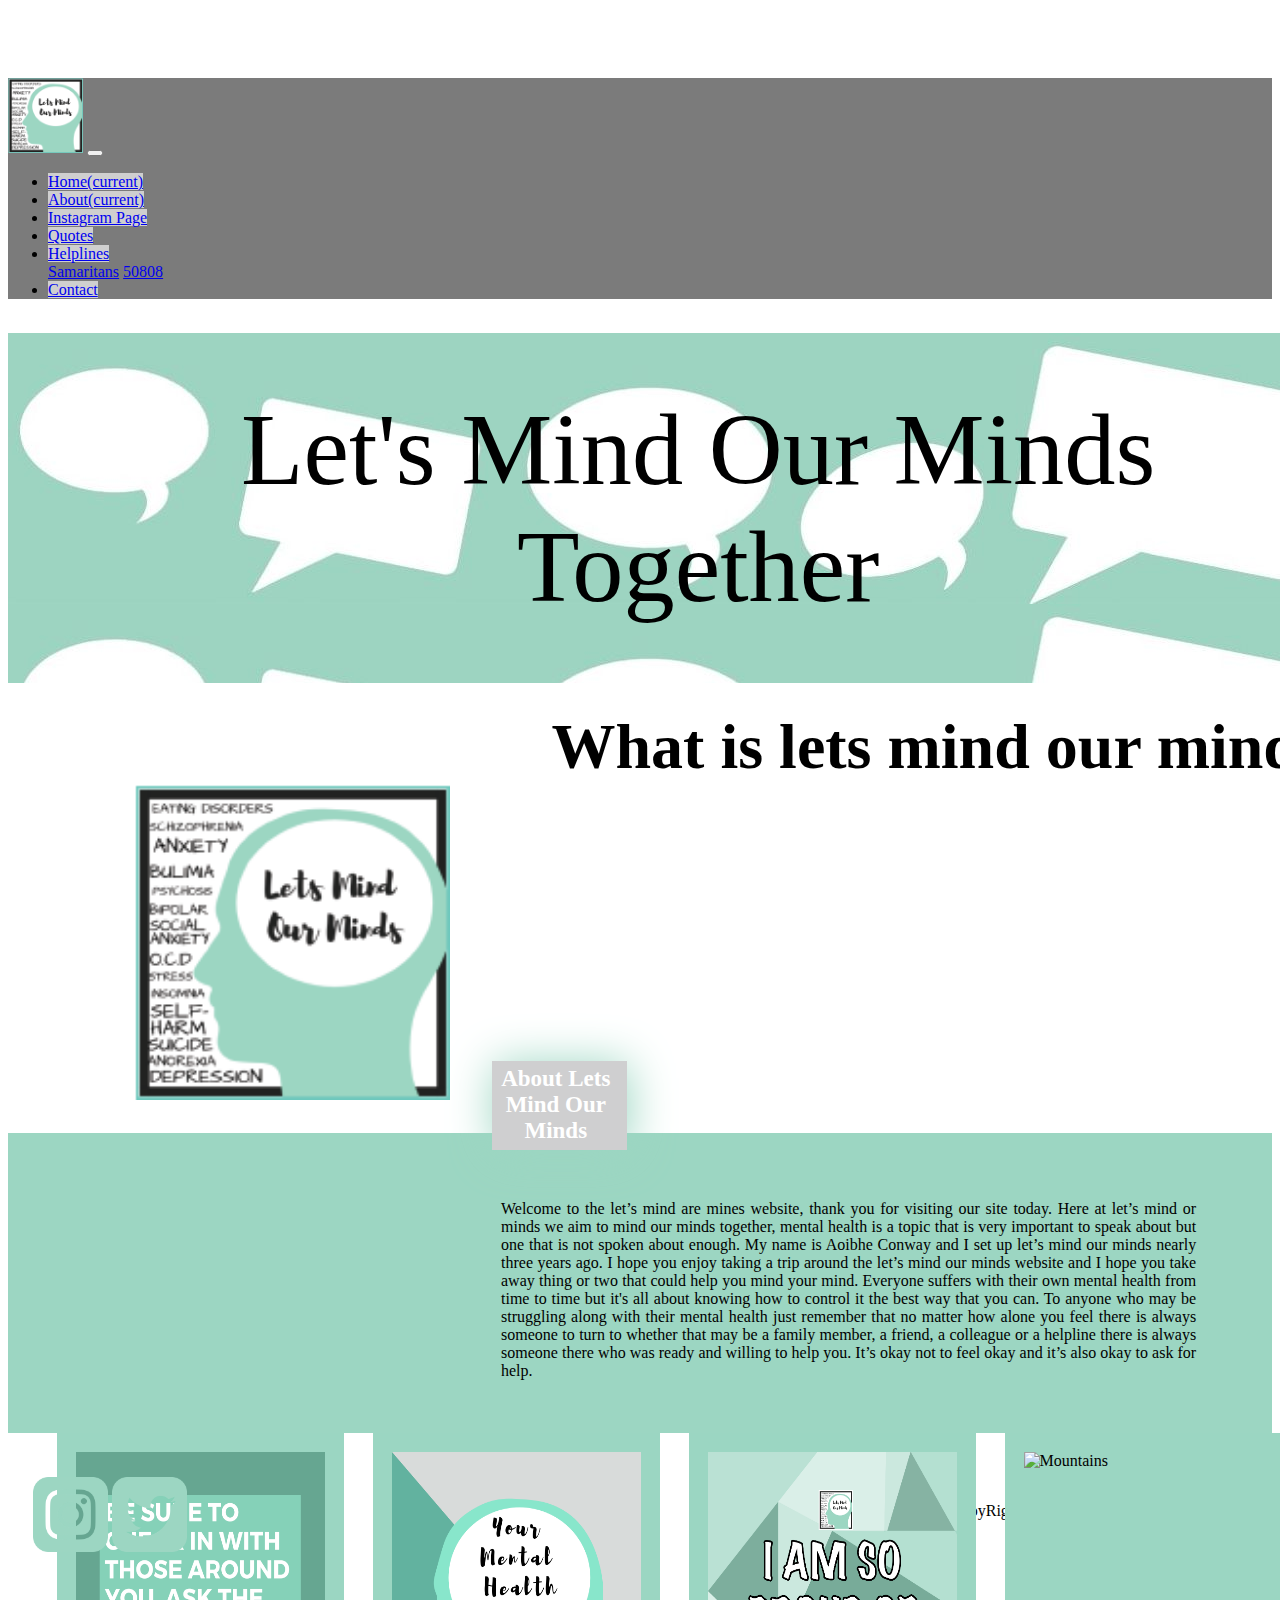
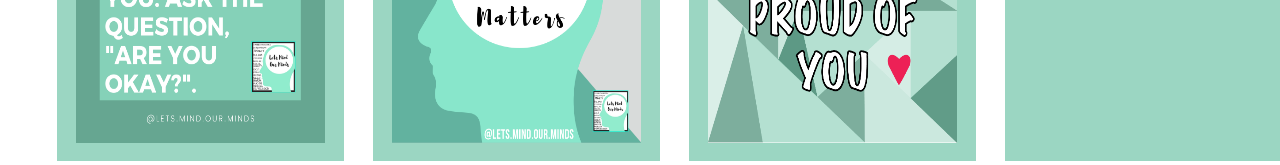
==== index.html @ a47f74b6 "Add files via upload" ====
<!doctype html>
<html>
<head>
<meta charset="UTF-8">
<meta http-equiv="X-UA-Compatible" content="IE=edge">
<meta name="viewport" content="width=device-width, initial-scale=1.0">
<title>index.html</title>
<link href="https://unpkg.com/webkul-micron@1.1.6/dist/css/micron.min.css" type="text/css" rel="stylesheet">
<script src="https://unpkg.com/webkul-micron@1.1.6/dist/script/micron.min.js" type="text/javascript"></script>
<link href="css/bootstrap-4.4.1.css" rel="stylesheet" type="text/css">
<link href="style.css" rel="stylesheet" type="text/css">
</head>

<body style="padding-top: 70px">
<nav class="navbar fixed-top navbar-expand-lg navbar-light bg-light"> <a class="navbar-brand" href="index.html"><img src="images/Untitled-1.png" alt=""></a>
<button class="navbar-toggler" type="button" data-toggle="collapse" data-target="#navbarSupportedContent1" aria-controls="navbarSupportedContent1" aria-expanded="false" aria-label="Toggle navigation"> <span class="navbar-toggler-icon"></span> </button>
  <div class="collapse navbar-collapse" id="navbarSupportedContent1">
    <ul class="navbar-nav ml-auto">
      <li class="nav-item "> <a class="nav-link active" href="index.html" current="active">Home<span class="sr-only">(current)</span></a> </li>
      <li class="nav-item "> <a class="nav-link" href="about.html">About<span class="sr-only">(current)</span></a> </li>
      <li class="nav-item"> <a class="nav-link" href="instagrampage.html">Instagram Page</a> </li>
      <li class="nav-item"> <a class="nav-link" href="quotes.html">Quotes</a> </li>
      <li class="nav-item dropdown"> <a class="nav-link dropdown-toggle" href="helplines.html" id="navbarDropdown1" role="button" data-toggle="dropdown" aria-haspopup="true" aria-expanded="false"> Helplines </a>
        <div class="dropdown-menu" aria-labelledby="navbarDropdown1"> <a class="dropdown-item" href="samaritans.html">Samaritans</a> <a class="dropdown-item" href="50808.html">50808</a>
          <div class="dropdown-divider"></div>
        </div>
      </li>
      <li class="nav-item"> <a class="nav-link" href="contact.html">Contact</a> </li>
    </ul>
  </div>
</nav>
<nav>&nbsp;</nav>
<div class="backgroundimage ">
  <div class="div1">Let's Mind Our Minds Together</div>
</div>
<div class="div2">
  <h2>What is lets mind our minds?</h2>
  <div class="divhome" > <img class="head roll-in-left" src="images/Untitled-1.png" data-micron="tada" width="200" height="200" alt="" /> <a href="about.html">
    <button onclick="about.html" class="btn btn-info">About Lets Mind Our Minds</button>
    </a>
    <p>Welcome to the let’s mind are mines website, thank you for visiting our site today. Here at let’s mind or minds we aim to mind our minds together, mental health is a topic that is very important to speak about but one that is not spoken about enough. My name is Aoibhe Conway and I set up let’s mind our minds nearly three years ago. I hope you enjoy taking a trip around the let’s mind our minds website and I hope you take away thing or two that could help you mind your mind. Everyone suffers with their own mental health from time to time but it's all about knowing how to control it the best way that you can. To anyone who may be struggling along with their mental health just remember that no matter how alone you feel there is always someone to turn to whether that may be a family member, a friend, a colleague or a helpline there is always someone there who was ready and willing to help you. It’s okay not to feel okay and it’s also okay to ask for help.
	  </p>
  </div>
</div>
<div class="div3">
  <div class="row">
    <div class="column"> <img class="image" data-micron="blink" src="images/Minding your mental health during this difficult time is just so important (1).png" alt="Snow" > </div>
    <div class="column"> <img class="image" data-micron="blink" src="images/@lets.mind.our.minds (3).png" alt=""> </div>
    <div class="column"> <img class="image" data-micron="blink" src="images/Untitled-4-02 copy.png" alt="Mountains" > </div>
    <div class="column"> <img class="image" data-micron="blink" src="images/Untitled-4-01 copy.png" alt="Mountains"> </div>
  </div>
</div>
<br>
<footer class="footer">
  <div class="image1"> <a href="https://www.instagram.com/lets.mind.our.minds/"><img class="footerimage" src="images/Instagram copy.png" width="400" height="400" alt=""/></a> <a href="https://twitter.com/mind_our_minds"><img class="footerimage" src="images/Twitter copy.png" width="1687" height="1687" alt=""/></a>
    <div class="sitemap">SiteMap CopyRight Lets Mind Our Minds 2021</div>
  </div>
</footer>
<script src="js/jquery-3.4.1.min.js"></script> 
<script src="js/popper.min.js"></script> 
<script src="js/bootstrap-4.4.1.js"></script>
</body>
</html>
---- style.css ----
@charset "UTF-8";
@import url("webfonts/SignPainter_HouseScript_Regular/stylesheet.css");
@import url("webfonts/Minion_Pro_Semibold/stylesheet.css");
@import url("webfonts/Myriad_Pro_Light_Condensed/stylesheet.css");
img {
  width: 75px;
  height: 75px;
  display: inline-block;
}

.div1 {
    height: 280%;
	width: 100%;
    font-family: "SignPainter HouseScript Regular";
    font-style: normal;
    font-weight: 400;
    text-align: center;
    font-size: 8vw;
    padding-top: 4.6%;
    padding-right: 4.6%;
    padding-bottom: 4.6%;
    padding-left: 4.6%;
    background-color: #9CD6C2; 
	background-image: url("images/Untitled design.jpg");
}
.div2 {
  height: 450px;
}
.div3 {
  height: 300px;
  background-color: #9CD6C2;
}
.div2 p {
  float: right;
  width: 55%;
  padding-top: 2%;
  padding-right: 2%;
  padding-bottom: 2%;
  padding-left: 2%;
  border-radius: 50px;
  height: 10%;
  margin-top: 2%;
  margin-right: 4%;
  margin-bottom: 2%;
  margin-left: 2%;
	text-align: justify;
}
.div2 img {
  width: 25%;
  height: 28%;
  padding-top: 3%;
  padding-right: 3%;
  padding-bottom: 3%;
  padding-left: 10%;
}
.div2about {
  float: right;
  width: 55%;
  padding-top: 2%;
  padding-right: 2%;
  padding-bottom: 2%;
  padding-left: 2%;
  background-color: #CFCFCF;
  height: 10%;
  margin-top: 2%;
  margin-right: 4%;
  margin-bottom: 2%;
  margin-left: 2%;
	text-align: justify;
}
thesamritans {
  width: 25%;
  height: 50%;
}
.grid {
  width: 90%;
  height: 600px;
 display: grid;
  grid-gap: 40px;
  grid-template-columns: repeat(3, 1fr);
  padding: 5%;
  margin: auto;
}

.box {
  padding: 5px;
  background-color: #9BD6C2;
	font-family: "Myriad Pro Light Condensed";
	font-size: 35px;
	text-align: center;
	display: block;
 padding-top: 3%;
	
}
.divhome {
  background-color: white;
}
.row {
  display: flex;
  margin: auto;
  width: 100%;
}
.column {
  flex: 7.33%;
  padding: 2px;
  padding-left: 2px;
  width: 100%;
}
.image {
  width:80%;
  height: 100%;
  display: inline-block;
  background-color: #9BD6C2;
  padding: 6%;
	margin-left: 15%;
}
.footer {
  height: 2px;
  width: 100%;
  bottom: 0px;
}
.navbar-nav.ml-auto .nav-item .nav-link {
  background-color: #CFCFCF;
}
.navbar.fixed-top.navbar-expand-lg.navbar-light.bg-light {
  background-color: #7B7B7B;
}
.nav-link:hover {
  color: hotpink;
}
.image1 {
  flex: 7.33%;
  padding: 2%;
  width: 100%;
}
.sitemap {
  float: right;
  width: 30%;
  padding: 2%;
}
instagamimage {
  width: 553px;
  height: 83px;
}
body div {}
.instgrampage {
  width: 285px;
  height: 550%;
}

.div4{
  width: 95%;
  padding-top: 4%;
  padding-right: 4%;
  padding-left: 4%;
  height: 10%;
  margin-top: 2%;
  margin-right: 4%;
  margin-bottom: 2%;
  margin-left: 2%;
	text-align: justify;
}
.talktous {
    width: 70%;
    height: 50%;
	margin-left: 19%;
	display: inline-block;
	padding: 2%;
}

h2 {
    color: #000000;
    font-family: "SignPainter HouseScript Regular";
    font-size: 5vw;
    width: 100%;
    padding-left: 43%;
    padding-top: 5%;
    margin: 0px;
    height: 0%;
    float: none;
    line-height: 1px;
    text-align: left;
}
.carousel-inner .carousel-item.active .d-block.mx-auto {
    width: 400px;
    height: 600px;
}

.btn.btn-info {
    background-color: #CFCFD0;
    float: none;
    padding-right: 14px;
    height: 89px;
    width: 135px;
    color: #FFFFFF;
    font-family: "Myriad Pro Light Condensed";
    font-weight: bold;
    font-size: 23px;
    text-decoration: none;
    -webkit-box-shadow: 3px 3px 30px #9CD6C2;
    box-shadow: 2px 2px 45px #9CD6C2;
	border: none;
}
.button {
    width: 18%;
    background-color: #CFCFCF;
    color: #FFFFFF;
    font-family: "Myriad Pro Light Condensed";
    font-weight: bold;
    font-size: 23px;
    margin: 3%;
    margin-left: 3.4%;
    padding: 1%;
    border: none;
    height: 60%;
    display: inline-block;
}
.button1{
  width: 18%;
    background-color: #FFFFFF;
border-radius: 20px;
    color: #9CD6C2;
    font-family: "Myriad Pro Light Condensed";
    font-weight: bold;
    font-size: 23px;
    margin: 3%;
    margin-left: 3.4%;
    padding: 1%;
    border: none;
    height: 80%;
    display: inline-block;
}
.div5{
	padding-top: 1%;
	padding-bottom: 1%;
	 height: 200%;
	width: 100%;
  background-color: #9CD6C2;
	
}

.instagramhandle {
    background-color: #9DD4C1;
    height: 25%;
    width: 35%;
    margin-top: 4%;
    margin-right: 2%;
    margin-bottom: 2%;
    margin-left: 10%;
    float: left;
	border-radius: 25px;
	text-align: center;
	padding: 4%;
}

.email{
	 background-color: #9DD4C1;
    height: 25%;
    width: 35%;
    margin-top: 17%;
    margin-right: 2%;
    margin-bottom: 2%;
    margin-left: 10%;
	float: none;
	border-radius: 25px;
	text-align: center;
	padding: 4%;
}

.form {
    background-color: #9DD5C1;
    width: 20%;
    height: 341px;
    margin-left: 700px;
    margin-right: 205px;
	text-align: center;
}
.contact {
    background-image: -webkit-linear-gradient(270deg,rgba(196,255,234,1.00) 27.93%,rgba(255,255,255,1.00) 100%);
    background-image: -moz-linear-gradient(270deg,rgba(196,255,234,1.00) 27.93%,rgba(255,255,255,1.00) 100%);
    background-image: -o-linear-gradient(270deg,rgba(196,255,234,1.00) 27.93%,rgba(255,255,255,1.00) 100%);
    background-image: linear-gradient(180deg,rgba(196,255,234,1.00) 27.93%,rgba(255,255,255,1.00) 100%);
}

fieldset {
  border: 4px solid white;
 padding: 1%;
margin-bottom: 2%;
	margin-top: 2%;
	margin-left: 2%;
	margin-right: 2%;
}
textarea {
    border: thin solid hsla(0, 0%, 0%, 1.00);
    width: 98%;
    height: 10rem;
    padding-top: 0.4rem;
    padding-right: 0.4rem;
    padding-bottom: 0.4rem;
    padding-left: 0.4rem;
    font-style: normal;
    font-size: 0.8rem;
    font-family: coda-caption;
    margin-top: 0.5rem;
    margin-bottom: 0.5rem;
}
label {
    margin-left: 0.5rem;
    margin-right: 0.5rem;
}
legend {
  color: hsla(0, 0%, 100%, 1.00);
  font-family:  "Myriad Pro Light Condensed";
  font-size: 30px;
  font-weight: 800;
  text-shadow: 0px 0px;
  background-color: #9CD6C2;
  padding-top: 0.3rem;
  padding-right: 0.3rem;
  padding-bottom: 0.3rem;
  padding-left: 0.8rem;
  margin-top: 0.5rem;
  margin-right: 0.5rem;
  margin-bottom: 0.5rem;
  margin-left: 0.5rem;
}
select {
	border: thin solid hsla(0, 0%, 0%, 1.00);
  padding-top: 0.4rem;
  padding-right: 0.4rem;
  padding-bottom: 0.4rem;
  padding-left: 0.4rem;
  font-style: normal;
  font-size: 0.8rem;
  height: 2.5rem;
	line-height: 1.2rem;
}
#submit input {
    font-style: normal;
    font-size: 30px;
    color: white;
    font-family:"Myriad Pro Light Condensed";
    font-weight: 800;
    background-color: #9CD6C2;
    border-radius: 0;
    border-style: none;
    width: 12rem;
    height: 2.4rem;
}

#submit{
	text-align: center;
	margin-bottom: 3rem;
}
.button {
    display: inline-block;
}

.scale-in-center {
	-webkit-animation: scale-in-center 0.5s cubic-bezier(0.250, 0.460, 0.450, 0.940) both;
	        animation: scale-in-center 0.5s cubic-bezier(0.250, 0.460, 0.450, 0.940) both;
}
.roll-in-left {
	-webkit-animation: roll-in-left 0.6s ease-out both;
	        animation: roll-in-left 0.6s ease-out both;
}
.scale-in-hor-center {
	-webkit-animation: scale-in-hor-center 0.5s cubic-bezier(0.250, 0.460, 0.450, 0.940) both;
	        animation: scale-in-hor-center 0.5s cubic-bezier(0.250, 0.460, 0.450, 0.940) both;
}
/* ----------------------------------------------
 * Generated by Animista on 2021-4-28 19:19:32
 * Licensed under FreeBSD License.
 * See http://animista.net/license for more info. 
 * w: http://animista.net, t: @cssanimista
 * ---------------------------------------------- */

/**
 * ----------------------------------------
 * animation scale-in-center
 * ----------------------------------------
 */
@-webkit-keyframes scale-in-center {
  0% {
    -webkit-transform: scale(0);
            transform: scale(0);
    opacity: 1;
  }
  100% {
    -webkit-transform: scale(1);
            transform: scale(1);
    opacity: 1;
  }
}
@keyframes scale-in-center {
  0% {
    -webkit-transform: scale(0);
            transform: scale(0);
    opacity: 1;
  }
  100% {
    -webkit-transform: scale(1);
            transform: scale(1);
    opacity: 1;
  }
}

/**
 * ----------------------------------------
 * animation roll-in-left
 * ----------------------------------------
 */
@-webkit-keyframes roll-in-left {
  0% {
    -webkit-transform: translateX(-800px) rotate(-540deg);
            transform: translateX(-800px) rotate(-540deg);
    opacity: 0;
  }
  100% {
    -webkit-transform: translateX(0) rotate(0deg);
            transform: translateX(0) rotate(0deg);
    opacity: 1;
  }
}
@keyframes roll-in-left {
  0% {
    -webkit-transform: translateX(-800px) rotate(-540deg);
            transform: translateX(-800px) rotate(-540deg);
    opacity: 0;
  }
  100% {
    -webkit-transform: translateX(0) rotate(0deg);
            transform: translateX(0) rotate(0deg);
    opacity: 1;
  }
}

/**
 * ----------------------------------------
 * animation scale-in-hor-center
 * ----------------------------------------
 */
@-webkit-keyframes scale-in-hor-center {
  0% {
    -webkit-transform: scaleX(0);
            transform: scaleX(0);
    opacity: 1;
  }
  100% {
    -webkit-transform: scaleX(1);
            transform: scaleX(1);
    opacity: 1;
  }
}
@keyframes scale-in-hor-center {
  0% {
    -webkit-transform: scaleX(0);
            transform: scaleX(0);
    opacity: 1;
  }
  100% {
    -webkit-transform: scaleX(1);
            transform: scaleX(1);
    opacity: 1;
  }
}



@media (max-width:600px){
.div1 {
    height: 280%;
    font-family: "SignPainter HouseScript Regular";
    font-style: normal;
    font-weight: 400;
    text-align: center;
    font-size: 69px;
    padding-top: 4.6%;
    padding-right: 4.6%;
    padding-bottom: 4.6%;
    padding-left: 4.6%;
    background-color: #9CD6C2;
    background-image: url("images/Untitled design.jpg");
}

.div2 {
    height: 1100px;
}
h2 {
    color: #000000;
    font-family: "SignPainter HouseScript Regular";
   padding-left: 15%;
	margin-right: 5%;
	padding-top: 10%;
	padding-bottom: 10%;
	font-size: 40px;
}
.btn.btn-info {
    background-color: #CFCFD0;
  margin-left: 39%;
	padding: 1%;
    height: 89px;
    width: 135px;
    color: #FFFFFF;
    font-family: "Myriad Pro Light Condensed";
    font-weight: bold;
    font-size: 23px;
    text-decoration: none;
    -webkit-box-shadow: 3px 3px 30px #9CD6C2;
    box-shadow: 2px 2px 45px #9CD6C2;
    border: none;
}
.img{
	margin: auto;
	width: 300px;
	height: 300px;
	}
	
.div2 p {
    width: 100%;
   padding: 5%;
    border-radius: 50px;
    height: 10%;
   margin: auto;
    text-align: justify;
}
.div3 {
    height: 1400px;
    background-color: #9CD6C2;
}
.footer {
    height: 5px;
    width: 100%;
    bottom: 0px;
}
.sitemap {
    float: right;
    width: 60%;
	font-size: 12px;
}


.column {
    padding: 2px;
    padding-left: 2px;
    width: 20%;
}
.image {
    width: 300%;
    height: 300%;
    display: block;
    background-color: #9BD6C2;
    padding: 6%;
	margin-left: 100%;
	margin-top: 10%;
}
.row {
    display: block;
    width: 100%;
}

	.text-justify{
	width: 100%;
   padding: 5%;
    border-radius: 50px;
    height: 10%;
   margin: auto;
    text-align: justify;
	}

	.div5{
		height: 350px;
	}
.button1 {
    width: 40%;
    background-color: #FFFFFF;
    border-radius: 20px;
    color: #9CD6C2;
    font-family: "Myriad Pro Light Condensed";
    font-weight: bold;
    font-size: 23px;
    margin-left: 5%;
	margin-top: 6%;
    padding: 1%;
    border: none;
    height: 30%;
    display: inline-block;
}
	.backgroundimage{
		width: 100%;
	}
.grid {
    width: 90%;
    height: 200px;
    display: grid;
    grid-gap: 40px;
    grid-template-columns: repeat(3, 1fr);
    padding: 5%;
	padding-bottom: 90%;
    margin: auto;
}
.box {
    padding: 5px;
    background-color: #9BD6C2;
    font-family: "Myriad Pro Light Condensed";
    font-size: 22px;
    text-align: center;
    display: block;
    padding-top: 3%;	
}
	
	.helpline{
		width: 100%;
		height: 20%;
	}
.talktous {
    width: 90%;
    height: 50%;
   margin: auto;
    padding: 2%;
	margin-left: 5%;
}
	
	.header2{
		width: 100%;
		margin-left: 0px;
		font-size: 25px;
		
	}
	.div2 img{
		width: 75%;
		height: 25%;
		margin-left: 9%;
	}
	.head{
		width: 25%;
		
	}
}
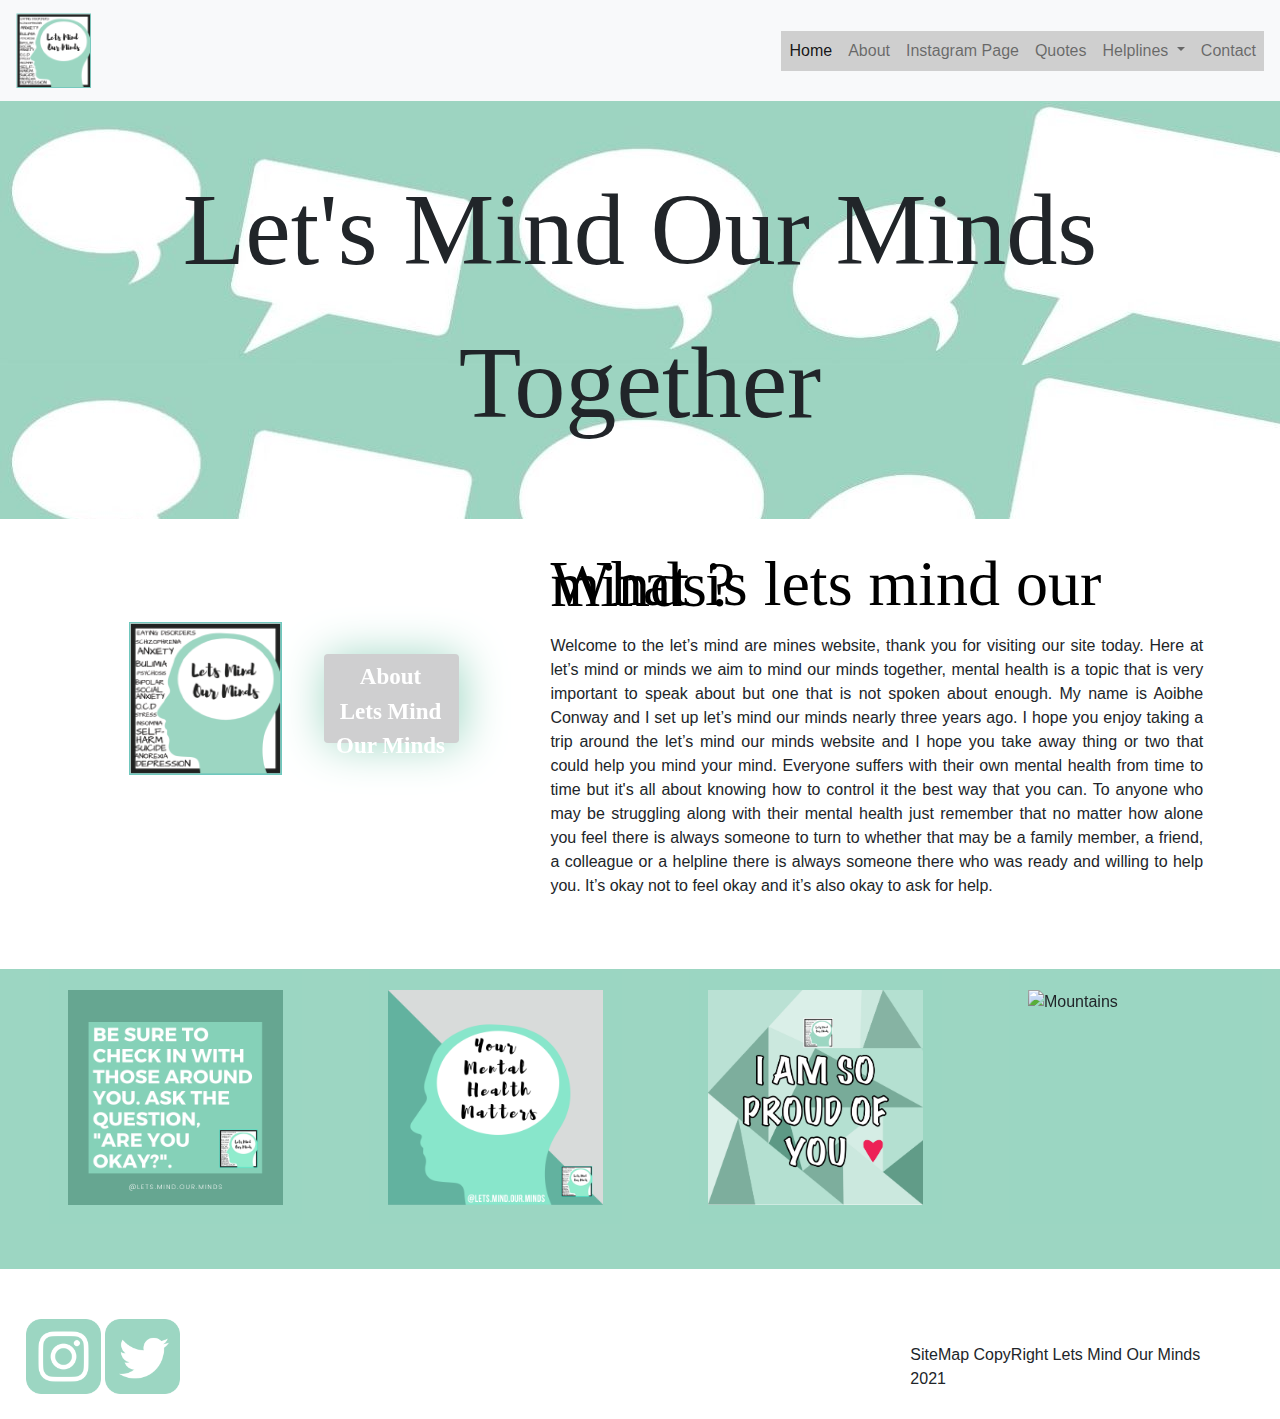
==== commit 652b6cf8: "Add files via upload" ====
--- a/index.html
+++ b/index.html
@@ -36,7 +36,7 @@
 <div class="div2">
   <h2>What is lets mind our minds?</h2>
   <div class="divhome" > <img class="head roll-in-left" src="images/Untitled-1.png" data-micron="tada" width="200" height="200" alt="" /> <a href="about.html">
-    <button onclick="about.html" class="btn btn-info">About Lets Mind Our Minds</button>
+    <button onclick="about.html" class="btn btn-info hvr-wobble-horizontal">About Lets Mind Our Minds</button>
     </a>
     <p>Welcome to the let’s mind are mines website, thank you for visiting our site today. Here at let’s mind or minds we aim to mind our minds together, mental health is a topic that is very important to speak about but one that is not spoken about enough. My name is Aoibhe Conway and I set up let’s mind our minds nearly three years ago. I hope you enjoy taking a trip around the let’s mind our minds website and I hope you take away thing or two that could help you mind your mind. Everyone suffers with their own mental health from time to time but it's all about knowing how to control it the best way that you can. To anyone who may be struggling along with their mental health just remember that no matter how alone you feel there is always someone to turn to whether that may be a family member, a friend, a colleague or a helpline there is always someone there who was ready and willing to help you. It’s okay not to feel okay and it’s also okay to ask for help.
 	  </p>
@@ -44,15 +44,16 @@
 </div>
 <div class="div3">
   <div class="row">
-    <div class="column"> <img class="image" data-micron="blink" src="images/Minding your mental health during this difficult time is just so important (1).png" alt="Snow" > </div>
-    <div class="column"> <img class="image" data-micron="blink" src="images/@lets.mind.our.minds (3).png" alt=""> </div>
-    <div class="column"> <img class="image" data-micron="blink" src="images/Untitled-4-02 copy.png" alt="Mountains" > </div>
-    <div class="column"> <img class="image" data-micron="blink" src="images/Untitled-4-01 copy.png" alt="Mountains"> </div>
+    <div class="column"> <img class="image hvr-pop" src="images/Minding your mental health during this difficult time is just so important (1).png" alt="Snow" > </div>
+    <div class="column"> <img class="image hvr-pop" src="images/@lets.mind.our.minds (3).png" alt=""> </div>
+    <div class="column"> <img class="image hvr-pop" src="images/Untitled-4-02 copy.png" alt="Mountains" > </div>
+    <div class="column"> <img class="image hvr-pop" src="images/Untitled-4-01 copy.png" alt="Mountains"> </div>
   </div>
 </div>
 <br>
 <footer class="footer">
-  <div class="image1"> <a href="https://www.instagram.com/lets.mind.our.minds/"><img class="footerimage" src="images/Instagram copy.png" width="400" height="400" alt=""/></a> <a href="https://twitter.com/mind_our_minds"><img class="footerimage" src="images/Twitter copy.png" width="1687" height="1687" alt=""/></a>
+  <div class="image1 "> <a href="https://www.instagram.com/lets.mind.our.minds/"><img class="footerimage hvr-buzz" src="images/Instagram copy.png" width="400" height="400" alt=""/></a> <a href="https://twitter.com/mind_our_minds"><img class="footerimage hvr-buzz" src="images/Twitter copy.png" width="1687" height="1687" alt=""/></a>
+ 
     <div class="sitemap">SiteMap CopyRight Lets Mind Our Minds 2021</div>
   </div>
 </footer>
--- a/style.css
+++ b/style.css
@@ -2,6 +2,7 @@
 @import url("webfonts/SignPainter_HouseScript_Regular/stylesheet.css");
 @import url("webfonts/Minion_Pro_Semibold/stylesheet.css");
 @import url("webfonts/Myriad_Pro_Light_Condensed/stylesheet.css");
+
 img {
   width: 75px;
   height: 75px;
@@ -11,7 +12,7 @@
 .div1 {
     height: 280%;
 	width: 100%;
-    font-family: "SignPainter HouseScript Regular";
+    font-family: 'SignPainter HouseScript Regular';
     font-style: normal;
     font-weight: 400;
     text-align: center;
@@ -465,7 +466,166 @@
   }
 }
 
-
+/* Pop */
+@-webkit-keyframes hvr-pop {
+  50% {
+    -webkit-transform: scale(1.2);
+    transform: scale(1.2);
+  }
+}
+@keyframes hvr-pop {
+  50% {
+    -webkit-transform: scale(1.2);
+    transform: scale(1.2);
+  }
+}
+.hvr-pop {
+  display: inline-block;
+  vertical-align: middle;
+  -webkit-transform: perspective(1px) translateZ(0);
+  transform: perspective(1px) translateZ(0);
+  box-shadow: 0 0 1px rgba(0, 0, 0, 0);
+}
+.hvr-pop:hover, .hvr-pop:focus, .hvr-pop:active {
+  -webkit-animation-name: hvr-pop;
+  animation-name: hvr-pop;
+  -webkit-animation-duration: 0.3s;
+  animation-duration: 0.3s;
+  -webkit-animation-timing-function: linear;
+  animation-timing-function: linear;
+  -webkit-animation-iteration-count: 1;
+  animation-iteration-count: 1;
+}
+
+
+/* Float */
+.hvr-float {
+  display: inline-block;
+  vertical-align: middle;
+  -webkit-transform: perspective(1px) translateZ(0);
+  transform: perspective(1px) translateZ(0);
+  box-shadow: 0 0 1px rgba(0, 0, 0, 0);
+  -webkit-transition-duration: 0.3s;
+  transition-duration: 0.3s;
+  -webkit-transition-property: transform;
+  transition-property: transform;
+  -webkit-transition-timing-function: ease-out;
+  transition-timing-function: ease-out;
+}
+.hvr-float:hover, .hvr-float:focus, .hvr-float:active {
+  -webkit-transform: translateY(-8px);
+  transform: translateY(-8px);
+}
+
+ /* Buzz */
+@-webkit-keyframes hvr-buzz {
+  50% {
+    -webkit-transform: translateX(3px) rotate(2deg);
+    transform: translateX(3px) rotate(2deg);
+  }
+  100% {
+    -webkit-transform: translateX(-3px) rotate(-2deg);
+    transform: translateX(-3px) rotate(-2deg);
+  }
+}
+@keyframes hvr-buzz {
+  50% {
+    -webkit-transform: translateX(3px) rotate(2deg);
+    transform: translateX(3px) rotate(2deg);
+  }
+  100% {
+    -webkit-transform: translateX(-3px) rotate(-2deg);
+    transform: translateX(-3px) rotate(-2deg);
+  }
+}
+.hvr-buzz {
+  display: inline-block;
+  vertical-align: middle;
+  -webkit-transform: perspective(1px) translateZ(0);
+  transform: perspective(1px) translateZ(0);
+  box-shadow: 0 0 1px rgba(0, 0, 0, 0);
+}
+.hvr-buzz:hover, .hvr-buzz:focus, .hvr-buzz:active {
+  -webkit-animation-name: hvr-buzz;
+  animation-name: hvr-buzz;
+  -webkit-animation-duration: 0.15s;
+  animation-duration: 0.15s;
+  -webkit-animation-timing-function: linear;
+  animation-timing-function: linear;
+  -webkit-animation-iteration-count: infinite;
+  animation-iteration-count: infinite;
+}
+
+/* Wobble Horizontal */
+@-webkit-keyframes hvr-wobble-horizontal {
+  16.65% {
+    -webkit-transform: translateX(8px);
+    transform: translateX(8px);
+  }
+  33.3% {
+    -webkit-transform: translateX(-6px);
+    transform: translateX(-6px);
+  }
+  49.95% {
+    -webkit-transform: translateX(4px);
+    transform: translateX(4px);
+  }
+  66.6% {
+    -webkit-transform: translateX(-2px);
+    transform: translateX(-2px);
+  }
+  83.25% {
+    -webkit-transform: translateX(1px);
+    transform: translateX(1px);
+  }
+  100% {
+    -webkit-transform: translateX(0);
+    transform: translateX(0);
+  }
+}
+@keyframes hvr-wobble-horizontal {
+  16.65% {
+    -webkit-transform: translateX(8px);
+    transform: translateX(8px);
+  }
+  33.3% {
+    -webkit-transform: translateX(-6px);
+    transform: translateX(-6px);
+  }
+  49.95% {
+    -webkit-transform: translateX(4px);
+    transform: translateX(4px);
+  }
+  66.6% {
+    -webkit-transform: translateX(-2px);
+    transform: translateX(-2px);
+  }
+  83.25% {
+    -webkit-transform: translateX(1px);
+    transform: translateX(1px);
+  }
+  100% {
+    -webkit-transform: translateX(0);
+    transform: translateX(0);
+  }
+}
+.hvr-wobble-horizontal {
+  display: inline-block;
+  vertical-align: middle;
+  -webkit-transform: perspective(1px) translateZ(0);
+  transform: perspective(1px) translateZ(0);
+  box-shadow: 0 0 1px rgba(0, 0, 0, 0);
+}
+.hvr-wobble-horizontal:hover, .hvr-wobble-horizontal:focus, .hvr-wobble-horizontal:active {
+  -webkit-animation-name: hvr-wobble-horizontal;
+  animation-name: hvr-wobble-horizontal;
+  -webkit-animation-duration: 1s;
+  animation-duration: 1s;
+  -webkit-animation-timing-function: ease-in-out;
+  animation-timing-function: ease-in-out;
+  -webkit-animation-iteration-count: 1;
+  animation-iteration-count: 1;
+}
 
 @media (max-width:600px){
 .div1 {
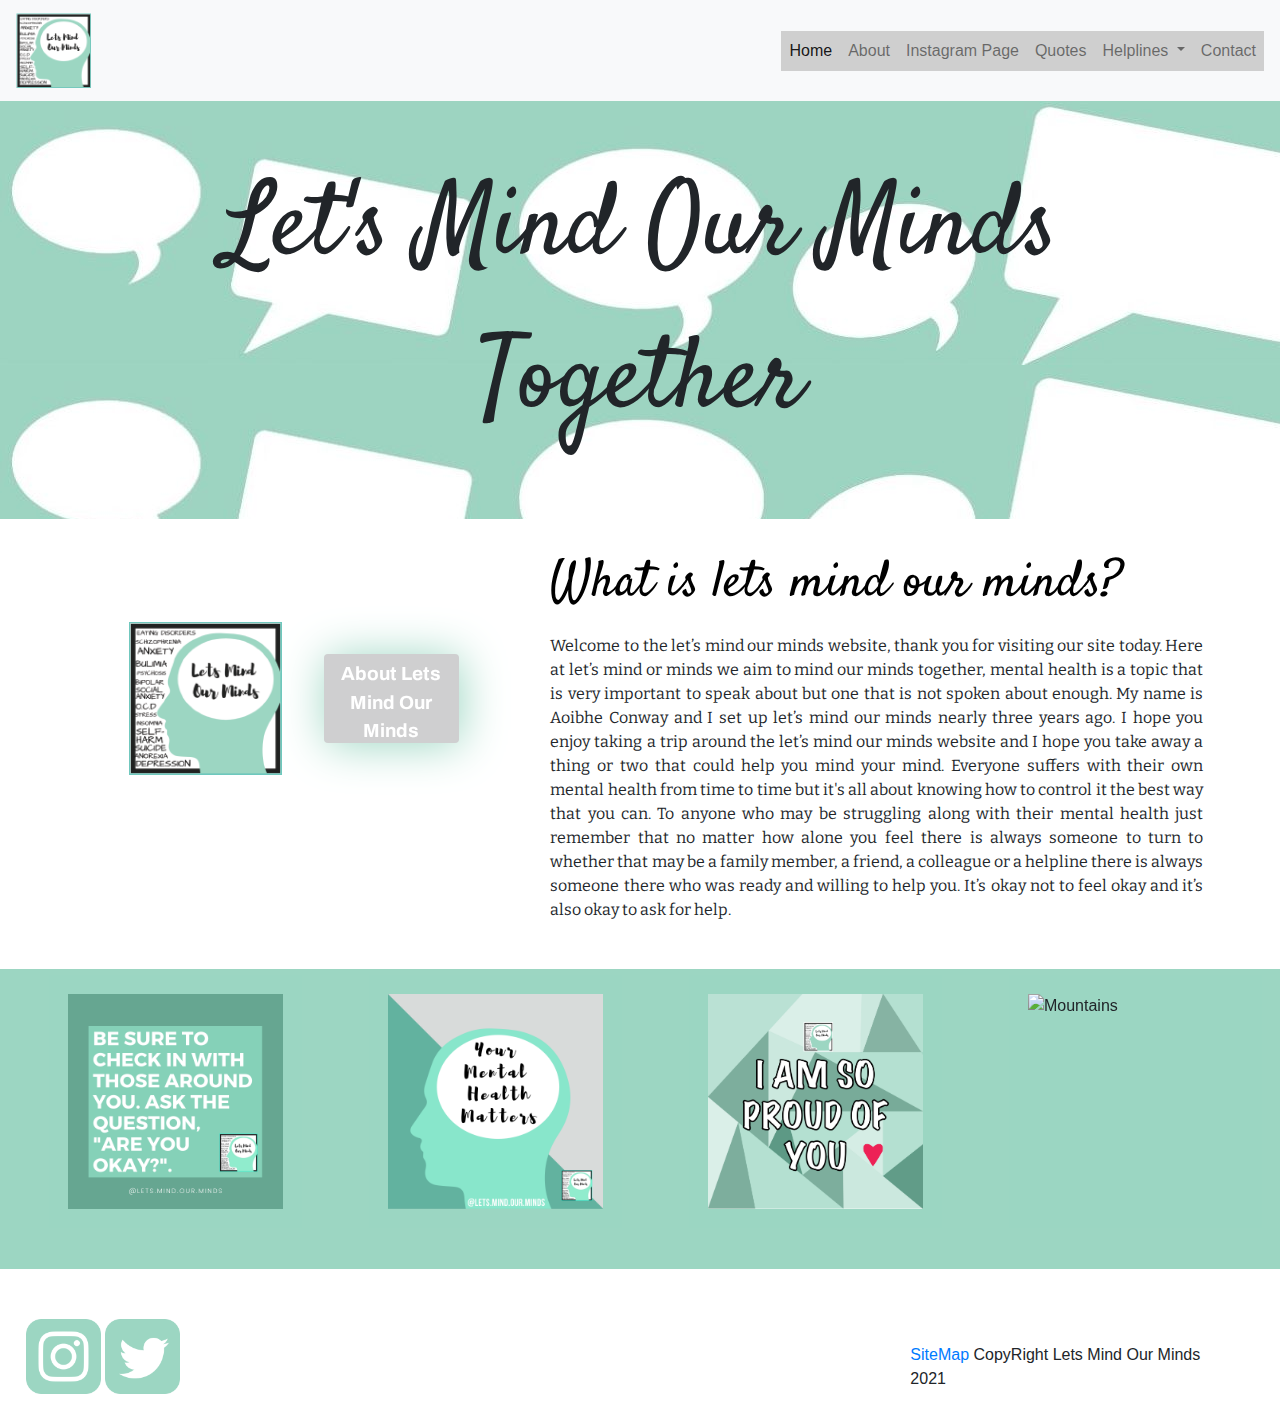
==== commit e79f7c90: "Add files via upload" ====
--- a/index.html
+++ b/index.html
@@ -9,6 +9,16 @@
 <script src="https://unpkg.com/webkul-micron@1.1.6/dist/script/micron.min.js" type="text/javascript"></script>
 <link href="css/bootstrap-4.4.1.css" rel="stylesheet" type="text/css">
 <link href="style.css" rel="stylesheet" type="text/css">
+<link rel="preconnect" href="https://fonts.gstatic.com">
+<link href="https://fonts.googleapis.com/css2?family=Dancing+Script:wght@600&display=swap" rel="stylesheet">
+	<link rel="preconnect" href="https://fonts.gstatic.com">
+<link href="https://fonts.googleapis.com/css2?family=Satisfy&display=swap" rel="stylesheet">
+	<link rel="preconnect" href="https://fonts.gstatic.com">
+<link href="https://fonts.googleapis.com/css2?family=Tajawal:wght@300&display=swap" rel="stylesheet">
+	<link rel="preconnect" href="https://fonts.gstatic.com">
+<link href="https://fonts.googleapis.com/css2?family=Bitter:wght@300&display=swap" rel="stylesheet">
+	<link rel="preconnect" href="https://fonts.gstatic.com">
+<link href="https://fonts.googleapis.com/css2?family=Archivo:wght@700&display=swap" rel="stylesheet">
 </head>
 
 <body style="padding-top: 70px">
@@ -38,7 +48,7 @@
   <div class="divhome" > <img class="head roll-in-left" src="images/Untitled-1.png" data-micron="tada" width="200" height="200" alt="" /> <a href="about.html">
     <button onclick="about.html" class="btn btn-info hvr-wobble-horizontal">About Lets Mind Our Minds</button>
     </a>
-    <p>Welcome to the let’s mind are mines website, thank you for visiting our site today. Here at let’s mind or minds we aim to mind our minds together, mental health is a topic that is very important to speak about but one that is not spoken about enough. My name is Aoibhe Conway and I set up let’s mind our minds nearly three years ago. I hope you enjoy taking a trip around the let’s mind our minds website and I hope you take away thing or two that could help you mind your mind. Everyone suffers with their own mental health from time to time but it's all about knowing how to control it the best way that you can. To anyone who may be struggling along with their mental health just remember that no matter how alone you feel there is always someone to turn to whether that may be a family member, a friend, a colleague or a helpline there is always someone there who was ready and willing to help you. It’s okay not to feel okay and it’s also okay to ask for help.
+    <p>Welcome to the let’s mind our minds website, thank you for visiting our site today. Here at let’s mind or minds we aim to mind our minds together, mental health is a topic that is very important to speak about but one that is not spoken about enough. My name is Aoibhe Conway and I set up let’s mind our minds nearly three years ago. I hope you enjoy taking a trip around the let’s mind our minds website and I hope you take away a thing or two that could help you mind your mind. Everyone suffers with their own mental health from time to time but it's all about knowing how to control it the best way that you can. To anyone who may be struggling along with their mental health just remember that no matter how alone you feel there is always someone to turn to whether that may be a family member, a friend, a colleague or a helpline there is always someone there who was ready and willing to help you. It’s okay not to feel okay and it’s also okay to ask for help.
 	  </p>
   </div>
 </div>
@@ -54,7 +64,7 @@
 <footer class="footer">
   <div class="image1 "> <a href="https://www.instagram.com/lets.mind.our.minds/"><img class="footerimage hvr-buzz" src="images/Instagram copy.png" width="400" height="400" alt=""/></a> <a href="https://twitter.com/mind_our_minds"><img class="footerimage hvr-buzz" src="images/Twitter copy.png" width="1687" height="1687" alt=""/></a>
  
-    <div class="sitemap">SiteMap CopyRight Lets Mind Our Minds 2021</div>
+    <div class="sitemap"><a href="sitemap.html">SiteMap</a> CopyRight Lets Mind Our Minds 2021</div>
   </div>
 </footer>
 <script src="js/jquery-3.4.1.min.js"></script> 
--- a/style.css
+++ b/style.css
@@ -1,28 +1,22 @@
-@charset "UTF-8";
-@import url("webfonts/SignPainter_HouseScript_Regular/stylesheet.css");
-@import url("webfonts/Minion_Pro_Semibold/stylesheet.css");
-@import url("webfonts/Myriad_Pro_Light_Condensed/stylesheet.css");
-
 img {
   width: 75px;
   height: 75px;
   display: inline-block;
 }
-
 .div1 {
-    height: 280%;
-	width: 100%;
-    font-family: 'SignPainter HouseScript Regular';
-    font-style: normal;
-    font-weight: 400;
-    text-align: center;
-    font-size: 8vw;
-    padding-top: 4.6%;
-    padding-right: 4.6%;
-    padding-bottom: 4.6%;
-    padding-left: 4.6%;
-    background-color: #9CD6C2; 
-	background-image: url("images/Untitled design.jpg");
+  height: 280%;
+  width: 100%;
+  font-family: 'Satisfy', cursive;
+  font-style: normal;
+  font-weight: 400;
+  text-align: center;
+  font-size: 8vw;
+  padding-top: 4.6%;
+  padding-right: 4.6%;
+  padding-bottom: 4.6%;
+  padding-left: 4.6%;
+  background-color: #9CD6C2;
+  background-image: url("images/Untitled design.jpg");
 }
 .div2 {
   height: 450px;
@@ -44,7 +38,8 @@
   margin-right: 4%;
   margin-bottom: 2%;
   margin-left: 2%;
-	text-align: justify;
+  text-align: justify;
+	 font-family: 'Bitter', serif;
 }
 .div2 img {
   width: 25%;
@@ -67,7 +62,7 @@
   margin-right: 4%;
   margin-bottom: 2%;
   margin-left: 2%;
-	text-align: justify;
+  text-align: justify;
 }
 thesamritans {
   width: 25%;
@@ -76,22 +71,20 @@
 .grid {
   width: 90%;
   height: 600px;
- display: grid;
+  display: grid;
   grid-gap: 40px;
   grid-template-columns: repeat(3, 1fr);
   padding: 5%;
   margin: auto;
 }
-
 .box {
   padding: 5px;
   background-color: #9BD6C2;
-	font-family: "Myriad Pro Light Condensed";
-	font-size: 35px;
-	text-align: center;
-	display: block;
- padding-top: 3%;
-	
+  font-family: 'Bitter', serif;
+  font-size: 35px;
+  text-align: center;
+  display: block;
+  padding-top: 3%;
 }
 .divhome {
   background-color: white;
@@ -108,12 +101,12 @@
   width: 100%;
 }
 .image {
-  width:80%;
+  width: 80%;
   height: 100%;
   display: inline-block;
   background-color: #9BD6C2;
   padding: 6%;
-	margin-left: 15%;
+  margin-left: 15%;
 }
 .footer {
   height: 2px;
@@ -148,8 +141,7 @@
   width: 285px;
   height: 550%;
 }
-
-.div4{
+.div4 {
   width: 95%;
   padding-top: 4%;
   padding-right: 4%;
@@ -159,159 +151,152 @@
   margin-right: 4%;
   margin-bottom: 2%;
   margin-left: 2%;
-	text-align: justify;
+  text-align: justify;
 }
 .talktous {
-    width: 70%;
-    height: 50%;
-	margin-left: 19%;
-	display: inline-block;
-	padding: 2%;
-}
-
+  width: 70%;
+  height: 50%;
+  margin-left: 19%;
+  display: inline-block;
+  padding: 2%;
+}
 h2 {
-    color: #000000;
-    font-family: "SignPainter HouseScript Regular";
-    font-size: 5vw;
-    width: 100%;
-    padding-left: 43%;
-    padding-top: 5%;
-    margin: 0px;
-    height: 0%;
-    float: none;
-    line-height: 1px;
-    text-align: left;
+  color: #000000;
+  font-family: 'Satisfy', cursive;
+  font-size: 4vw;
+  width: 100%;
+  padding-left: 43%;
+  padding-top: 5%;
+  margin: 0px;
+  height: 0%;
+  float: none;
+  line-height: 1px;
+  text-align: left;
 }
 .carousel-inner .carousel-item.active .d-block.mx-auto {
-    width: 400px;
-    height: 600px;
-}
-
+  width: 400px;
+  height: 600px;
+}
 .btn.btn-info {
-    background-color: #CFCFD0;
-    float: none;
-    padding-right: 14px;
-    height: 89px;
-    width: 135px;
-    color: #FFFFFF;
-    font-family: "Myriad Pro Light Condensed";
-    font-weight: bold;
-    font-size: 23px;
-    text-decoration: none;
-    -webkit-box-shadow: 3px 3px 30px #9CD6C2;
-    box-shadow: 2px 2px 45px #9CD6C2;
-	border: none;
+  background-color: #CFCFD0;
+  float: none;
+  padding-right: 14px;
+  height: 89px;
+  width: 135px;
+  color: #FFFFFF;
+  font-family: 'Archivo', sans-serif;
+  font-weight: bold;
+  font-size: 19px;
+  text-decoration: none;
+  -webkit-box-shadow: 3px 3px 30px #9CD6C2;
+  box-shadow: 2px 2px 45px #9CD6C2;
+  border: none;
 }
 .button {
-    width: 18%;
-    background-color: #CFCFCF;
-    color: #FFFFFF;
-    font-family: "Myriad Pro Light Condensed";
-    font-weight: bold;
-    font-size: 23px;
-    margin: 3%;
-    margin-left: 3.4%;
-    padding: 1%;
-    border: none;
-    height: 60%;
-    display: inline-block;
-}
-.button1{
   width: 18%;
-    background-color: #FFFFFF;
-border-radius: 20px;
-    color: #9CD6C2;
-    font-family: "Myriad Pro Light Condensed";
-    font-weight: bold;
-    font-size: 23px;
-    margin: 3%;
-    margin-left: 3.4%;
-    padding: 1%;
-    border: none;
-    height: 80%;
-    display: inline-block;
-}
-.div5{
-	padding-top: 1%;
-	padding-bottom: 1%;
-	 height: 200%;
-	width: 100%;
+  background-color: #CFCFCF;
+  color: #FFFFFF;
+  font-family: 'Bitter', serif;
+  font-weight: bold;
+  font-size: 23px;
+  margin: 3%;
+  margin-left: 3.4%;
+  padding: 1%;
+  border: none;
+  height: 60%;
+  display: inline-block;
+}
+.button1 {
+  width: 18%;
+  background-color: #FFFFFF;
+  border-radius: 20px;
+  color: #9CD6C2;
+  font-family: 'Bitter', serif;
+  font-weight: bold;
+  font-size: 23px;
+  margin: 3%;
+  margin-left: 3.4%;
+  padding: 1%;
+  border: none;
+  height: 80%;
+  display: inline-block;
+}
+.div5 {
+  padding-top: 1%;
+  padding-bottom: 1%;
+  height: 200%;
+  width: 100%;
   background-color: #9CD6C2;
-	
-}
-
+}
 .instagramhandle {
-    background-color: #9DD4C1;
-    height: 25%;
-    width: 35%;
-    margin-top: 4%;
-    margin-right: 2%;
-    margin-bottom: 2%;
-    margin-left: 10%;
-    float: left;
-	border-radius: 25px;
-	text-align: center;
-	padding: 4%;
-}
-
-.email{
-	 background-color: #9DD4C1;
-    height: 25%;
-    width: 35%;
-    margin-top: 17%;
-    margin-right: 2%;
-    margin-bottom: 2%;
-    margin-left: 10%;
-	float: none;
-	border-radius: 25px;
-	text-align: center;
-	padding: 4%;
-}
-
+  background-color: #9DD4C1;
+  height: 25%;
+  width: 35%;
+  margin-top: 4%;
+  margin-right: 2%;
+  margin-bottom: 2%;
+  margin-left: 10%;
+  float: left;
+  border-radius: 25px;
+  text-align: center;
+  padding: 4%;
+}
+.email {
+  background-color: #9DD4C1;
+  height: 25%;
+  width: 35%;
+  margin-top: 17%;
+  margin-right: 2%;
+  margin-bottom: 2%;
+  margin-left: 10%;
+  float: none;
+  border-radius: 25px;
+  text-align: center;
+  padding: 4%;
+}
 .form {
-    background-color: #9DD5C1;
-    width: 20%;
-    height: 341px;
-    margin-left: 700px;
-    margin-right: 205px;
-	text-align: center;
+  background-color: #9DD5C1;
+  width: 20%;
+  height: 341px;
+  margin-left: 700px;
+  margin-right: 205px;
+  text-align: center;
 }
 .contact {
-    background-image: -webkit-linear-gradient(270deg,rgba(196,255,234,1.00) 27.93%,rgba(255,255,255,1.00) 100%);
-    background-image: -moz-linear-gradient(270deg,rgba(196,255,234,1.00) 27.93%,rgba(255,255,255,1.00) 100%);
-    background-image: -o-linear-gradient(270deg,rgba(196,255,234,1.00) 27.93%,rgba(255,255,255,1.00) 100%);
-    background-image: linear-gradient(180deg,rgba(196,255,234,1.00) 27.93%,rgba(255,255,255,1.00) 100%);
-}
-
+  background-image: -webkit-linear-gradient(270deg, rgba(196, 255, 234, 1.00) 27.93%, rgba(255, 255, 255, 1.00) 100%);
+  background-image: -moz-linear-gradient(270deg, rgba(196, 255, 234, 1.00) 27.93%, rgba(255, 255, 255, 1.00) 100%);
+  background-image: -o-linear-gradient(270deg, rgba(196, 255, 234, 1.00) 27.93%, rgba(255, 255, 255, 1.00) 100%);
+  background-image: linear-gradient(180deg, rgba(196, 255, 234, 1.00) 27.93%, rgba(255, 255, 255, 1.00) 100%);
+}
 fieldset {
   border: 4px solid white;
- padding: 1%;
-margin-bottom: 2%;
-	margin-top: 2%;
-	margin-left: 2%;
-	margin-right: 2%;
+  padding: 1%;
+  margin-bottom: 2%;
+  margin-top: 2%;
+  margin-left: 2%;
+  margin-right: 2%;
 }
 textarea {
-    border: thin solid hsla(0, 0%, 0%, 1.00);
-    width: 98%;
-    height: 10rem;
-    padding-top: 0.4rem;
-    padding-right: 0.4rem;
-    padding-bottom: 0.4rem;
-    padding-left: 0.4rem;
-    font-style: normal;
-    font-size: 0.8rem;
-    font-family: coda-caption;
-    margin-top: 0.5rem;
-    margin-bottom: 0.5rem;
+  border: thin solid hsla(0, 0%, 0%, 1.00);
+  width: 98%;
+  height: 10rem;
+  padding-top: 0.4rem;
+  padding-right: 0.4rem;
+  padding-bottom: 0.4rem;
+  padding-left: 0.4rem;
+  font-style: normal;
+  font-size: 0.8rem;
+  font-family: coda-caption;
+  margin-top: 0.5rem;
+  margin-bottom: 0.5rem;
 }
 label {
-    margin-left: 0.5rem;
-    margin-right: 0.5rem;
+  margin-left: 0.5rem;
+  margin-right: 0.5rem;
 }
 legend {
   color: hsla(0, 0%, 100%, 1.00);
-  font-family:  "Myriad Pro Light Condensed";
+  font-family: 'Bitter', serif;
   font-size: 30px;
   font-weight: 800;
   text-shadow: 0px 0px;
@@ -326,7 +311,7 @@
   margin-left: 0.5rem;
 }
 select {
-	border: thin solid hsla(0, 0%, 0%, 1.00);
+  border: thin solid hsla(0, 0%, 0%, 1.00);
   padding-top: 0.4rem;
   padding-right: 0.4rem;
   padding-bottom: 0.4rem;
@@ -334,40 +319,42 @@
   font-style: normal;
   font-size: 0.8rem;
   height: 2.5rem;
-	line-height: 1.2rem;
+  line-height: 1.2rem;
 }
 #submit input {
-    font-style: normal;
-    font-size: 30px;
-    color: white;
-    font-family:"Myriad Pro Light Condensed";
-    font-weight: 800;
-    background-color: #9CD6C2;
-    border-radius: 0;
-    border-style: none;
-    width: 12rem;
-    height: 2.4rem;
+  font-style: normal;
+  font-size: 30px;
+  color: white;
+  font-family: 'Bitter', serif;
+  font-weight: 800;
+  background-color: #9CD6C2;
+  border-radius: 0;
+  border-style: none;
+  width: 12rem;
+  height: 2.4rem;
+}
+#submit {
+  text-align: center;
+  margin-bottom: 3rem;
+}
+.button {
+  display: inline-block;
+}
+.scale-in-center {
+  -webkit-animation: scale-in-center 0.5s cubic-bezier(0.250, 0.460, 0.450, 0.940) both;
+  animation: scale-in-center 0.5s cubic-bezier(0.250, 0.460, 0.450, 0.940) both;
+}
+.roll-in-left {
+  -webkit-animation: roll-in-left 0.6s ease-out both;
+  animation: roll-in-left 0.6s ease-out both;
+}
+.scale-in-hor-center {
+  -webkit-animation: scale-in-hor-center 0.5s cubic-bezier(0.250, 0.460, 0.450, 0.940) both;
+  animation: scale-in-hor-center 0.5s cubic-bezier(0.250, 0.460, 0.450, 0.940) both;
 }
 
-#submit{
-	text-align: center;
-	margin-bottom: 3rem;
-}
-.button {
-    display: inline-block;
-}
-
-.scale-in-center {
-	-webkit-animation: scale-in-center 0.5s cubic-bezier(0.250, 0.460, 0.450, 0.940) both;
-	        animation: scale-in-center 0.5s cubic-bezier(0.250, 0.460, 0.450, 0.940) both;
-}
-.roll-in-left {
-	-webkit-animation: roll-in-left 0.6s ease-out both;
-	        animation: roll-in-left 0.6s ease-out both;
-}
-.scale-in-hor-center {
-	-webkit-animation: scale-in-hor-center 0.5s cubic-bezier(0.250, 0.460, 0.450, 0.940) both;
-	        animation: scale-in-hor-center 0.5s cubic-bezier(0.250, 0.460, 0.450, 0.940) both;
+.text-justify{
+	font-family: 'Bitter', serif;
 }
 /* ----------------------------------------------
  * Generated by Animista on 2021-4-28 19:19:32
@@ -375,7 +362,6 @@
  * See http://animista.net/license for more info. 
  * w: http://animista.net, t: @cssanimista
  * ---------------------------------------------- */
-
 /**
  * ----------------------------------------
  * animation scale-in-center
@@ -384,28 +370,27 @@
 @-webkit-keyframes scale-in-center {
   0% {
     -webkit-transform: scale(0);
-            transform: scale(0);
+    transform: scale(0);
     opacity: 1;
   }
   100% {
     -webkit-transform: scale(1);
-            transform: scale(1);
+    transform: scale(1);
     opacity: 1;
   }
 }
 @keyframes scale-in-center {
   0% {
     -webkit-transform: scale(0);
-            transform: scale(0);
+    transform: scale(0);
     opacity: 1;
   }
   100% {
     -webkit-transform: scale(1);
-            transform: scale(1);
-    opacity: 1;
-  }
-}
-
+    transform: scale(1);
+    opacity: 1;
+  }
+}
 /**
  * ----------------------------------------
  * animation roll-in-left
@@ -414,28 +399,27 @@
 @-webkit-keyframes roll-in-left {
   0% {
     -webkit-transform: translateX(-800px) rotate(-540deg);
-            transform: translateX(-800px) rotate(-540deg);
+    transform: translateX(-800px) rotate(-540deg);
     opacity: 0;
   }
   100% {
     -webkit-transform: translateX(0) rotate(0deg);
-            transform: translateX(0) rotate(0deg);
+    transform: translateX(0) rotate(0deg);
     opacity: 1;
   }
 }
 @keyframes roll-in-left {
   0% {
     -webkit-transform: translateX(-800px) rotate(-540deg);
-            transform: translateX(-800px) rotate(-540deg);
+    transform: translateX(-800px) rotate(-540deg);
     opacity: 0;
   }
   100% {
     -webkit-transform: translateX(0) rotate(0deg);
-            transform: translateX(0) rotate(0deg);
-    opacity: 1;
-  }
-}
-
+    transform: translateX(0) rotate(0deg);
+    opacity: 1;
+  }
+}
 /**
  * ----------------------------------------
  * animation scale-in-hor-center
@@ -444,28 +428,27 @@
 @-webkit-keyframes scale-in-hor-center {
   0% {
     -webkit-transform: scaleX(0);
-            transform: scaleX(0);
+    transform: scaleX(0);
     opacity: 1;
   }
   100% {
     -webkit-transform: scaleX(1);
-            transform: scaleX(1);
+    transform: scaleX(1);
     opacity: 1;
   }
 }
 @keyframes scale-in-hor-center {
   0% {
     -webkit-transform: scaleX(0);
-            transform: scaleX(0);
+    transform: scaleX(0);
     opacity: 1;
   }
   100% {
     -webkit-transform: scaleX(1);
-            transform: scaleX(1);
-    opacity: 1;
-  }
-}
-
+    transform: scaleX(1);
+    opacity: 1;
+  }
+}
 /* Pop */
 @-webkit-keyframes hvr-pop {
   50% {
@@ -496,8 +479,6 @@
   -webkit-animation-iteration-count: 1;
   animation-iteration-count: 1;
 }
-
-
 /* Float */
 .hvr-float {
   display: inline-block;
@@ -516,8 +497,7 @@
   -webkit-transform: translateY(-8px);
   transform: translateY(-8px);
 }
-
- /* Buzz */
+/* Buzz */
 @-webkit-keyframes hvr-buzz {
   50% {
     -webkit-transform: translateX(3px) rotate(2deg);
@@ -555,7 +535,6 @@
   -webkit-animation-iteration-count: infinite;
   animation-iteration-count: infinite;
 }
-
 /* Wobble Horizontal */
 @-webkit-keyframes hvr-wobble-horizontal {
   16.65% {
@@ -626,176 +605,164 @@
   -webkit-animation-iteration-count: 1;
   animation-iteration-count: 1;
 }
-
-@media (max-width:600px){
-.div1 {
+@media (max-width:600px) {
+  .div1 {
     height: 280%;
-    font-family: "SignPainter HouseScript Regular";
+    font-family: 'Satisfy', cursive;
     font-style: normal;
     font-weight: 400;
     text-align: center;
-    font-size: 69px;
+    font-size: 59px;
     padding-top: 4.6%;
     padding-right: 4.6%;
     padding-bottom: 4.6%;
     padding-left: 4.6%;
     background-color: #9CD6C2;
     background-image: url("images/Untitled design.jpg");
-}
-
-.div2 {
+  }
+  .div2 {
     height: 1100px;
-}
-h2 {
+  }
+  h2 {
     color: #000000;
-    font-family: "SignPainter HouseScript Regular";
-   padding-left: 15%;
-	margin-right: 5%;
-	padding-top: 10%;
-	padding-bottom: 10%;
-	font-size: 40px;
-}
-.btn.btn-info {
+    font-family: 'Satisfy', cursive;
+    padding-left: 15%;
+    margin-right: 5%;
+    padding-top: 10%;
+    padding-bottom: 10%;
+    font-size: 32px;
+  }
+  .btn.btn-info {
     background-color: #CFCFD0;
-  margin-left: 39%;
-	padding: 1%;
+    margin-left: 39%;
+    padding: 1%;
     height: 89px;
     width: 135px;
     color: #FFFFFF;
-    font-family: "Myriad Pro Light Condensed";
+    font-family: 'Bitter', serif;
     font-weight: bold;
     font-size: 23px;
     text-decoration: none;
     -webkit-box-shadow: 3px 3px 30px #9CD6C2;
     box-shadow: 2px 2px 45px #9CD6C2;
     border: none;
-}
-.img{
-	margin: auto;
-	width: 300px;
-	height: 300px;
-	}
-	
-.div2 p {
+  }
+  .img {
+    margin: auto;
+    width: 300px;
+    height: 300px;
+  }
+  .div2 p {
     width: 100%;
-   padding: 5%;
+    padding: 5%;
     border-radius: 50px;
     height: 10%;
-   margin: auto;
+    margin: auto;
     text-align: justify;
-}
-.div3 {
+  }
+  .div3 {
     height: 1400px;
     background-color: #9CD6C2;
-}
-.footer {
+  }
+  .footer {
     height: 5px;
     width: 100%;
     bottom: 0px;
-}
-.sitemap {
+  }
+  .sitemap {
     float: right;
     width: 60%;
-	font-size: 12px;
-}
-
-
-.column {
+    font-size: 12px;
+  }
+  .column {
     padding: 2px;
     padding-left: 2px;
     width: 20%;
-}
-.image {
+  }
+  .image {
     width: 300%;
     height: 300%;
     display: block;
     background-color: #9BD6C2;
     padding: 6%;
-	margin-left: 100%;
-	margin-top: 10%;
-}
-.row {
+    margin-left: 100%;
+    margin-top: 10%;
+  }
+  .row {
     display: block;
     width: 100%;
-}
-
-	.text-justify{
-	width: 100%;
-   padding: 5%;
+  }
+  .text-justify {
+    width: 100%;
+    padding: 5%;
     border-radius: 50px;
     height: 10%;
-   margin: auto;
+    margin: auto;
     text-align: justify;
-	}
-
-	.div5{
-		height: 350px;
-	}
-.button1 {
+    font-family: bitter, serif;
+  }
+  .div5 {
+    height: 350px;
+  }
+  .button1 {
     width: 40%;
     background-color: #FFFFFF;
     border-radius: 20px;
     color: #9CD6C2;
-    font-family: "Myriad Pro Light Condensed";
+    font-family: 'Bitter', serif;
     font-weight: bold;
     font-size: 23px;
     margin-left: 5%;
-	margin-top: 6%;
+    margin-top: 6%;
     padding: 1%;
     border: none;
     height: 30%;
     display: inline-block;
-}
-	.backgroundimage{
-		width: 100%;
-	}
-.grid {
+  }
+  .backgroundimage {
+    width: 100%;
+  }
+  .grid {
     width: 90%;
     height: 200px;
     display: grid;
     grid-gap: 40px;
     grid-template-columns: repeat(3, 1fr);
     padding: 5%;
-	padding-bottom: 90%;
+    padding-bottom: 90%;
     margin: auto;
-}
-.box {
+  }
+  .box {
     padding: 5px;
     background-color: #9BD6C2;
-    font-family: "Myriad Pro Light Condensed";
+    font-family: 'Bitter', serif;
     font-size: 22px;
     text-align: center;
     display: block;
-    padding-top: 3%;	
-}
-	
-	.helpline{
-		width: 100%;
-		height: 20%;
-	}
-.talktous {
+    padding-top: 3%;
+  }
+  .helpline {
+    width: 100%;
+    height: 20%;
+  }
+  .talktous {
     width: 90%;
     height: 50%;
-   margin: auto;
+    margin: auto;
     padding: 2%;
-	margin-left: 5%;
-}
-	
-	.header2{
-		width: 100%;
-		margin-left: 0px;
-		font-size: 25px;
-		
-	}
-	.div2 img{
-		width: 75%;
-		height: 25%;
-		margin-left: 9%;
-	}
-	.head{
-		width: 25%;
-		
-	}
-}
-
-
+    margin-left: 5%;
+  }
+  .header2 {
+    width: 100%;
+    margin-left: 0px;
+    font-size: 25px;
+  }
+  .div2 img {
+    width: 75%;
+    height: 25%;
+    margin-left: 9%;
+  }
+  .head {
+    width: 25%;
+  }
+}
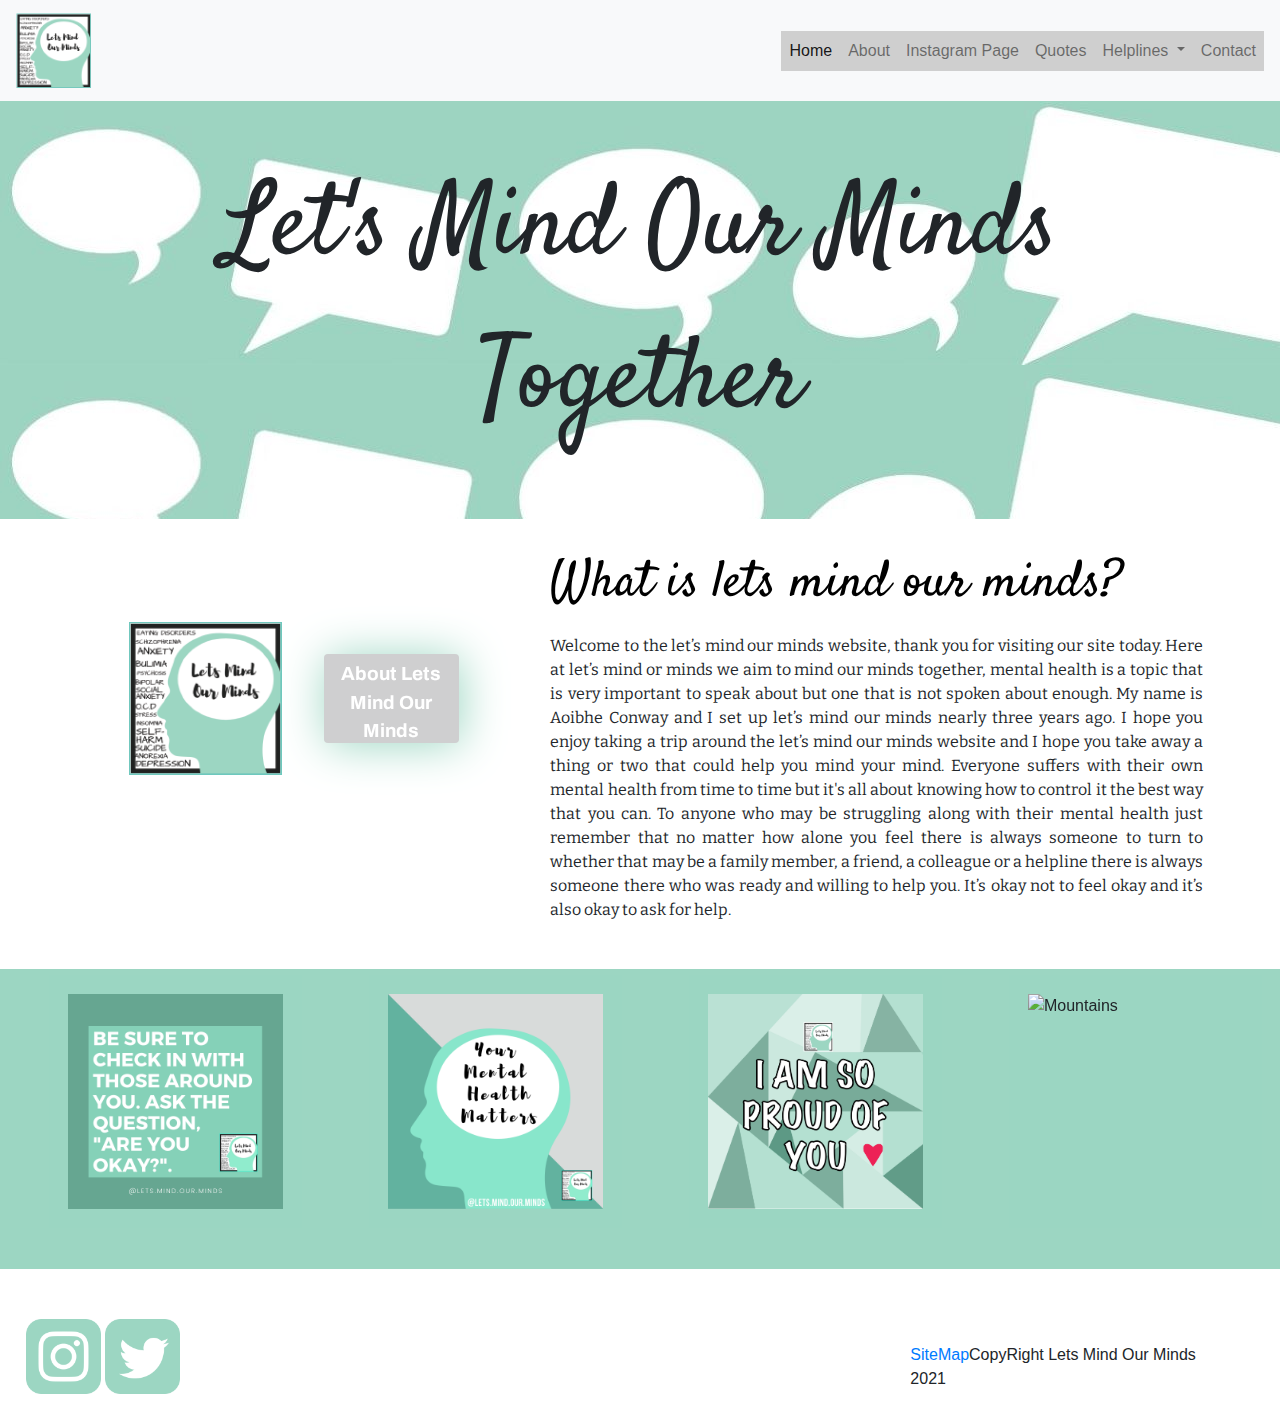
==== commit 0711a6d5: "Update index.html" ====
--- a/index.html
+++ b/index.html
@@ -16,7 +16,7 @@
 	<link rel="preconnect" href="https://fonts.gstatic.com">
 <link href="https://fonts.googleapis.com/css2?family=Tajawal:wght@300&display=swap" rel="stylesheet">
 	<link rel="preconnect" href="https://fonts.gstatic.com">
-<link href="https://fonts.googleapis.com/css2?family=Bitter:wght@300&display=swap" rel="stylesheet">
+<link href="https://fonts.googleapis.com/css2?family=Bitter:wght@500&display=swap" rel="stylesheet">
 	<link rel="preconnect" href="https://fonts.gstatic.com">
 <link href="https://fonts.googleapis.com/css2?family=Archivo:wght@700&display=swap" rel="stylesheet">
 </head>
@@ -64,7 +64,7 @@
 <footer class="footer">
   <div class="image1 "> <a href="https://www.instagram.com/lets.mind.our.minds/"><img class="footerimage hvr-buzz" src="images/Instagram copy.png" width="400" height="400" alt=""/></a> <a href="https://twitter.com/mind_our_minds"><img class="footerimage hvr-buzz" src="images/Twitter copy.png" width="1687" height="1687" alt=""/></a>
  
-    <div class="sitemap"><a href="sitemap.html">SiteMap</a> CopyRight Lets Mind Our Minds 2021</div>
+    <div class="sitemap"><a href="sitemap.html">SiteMap</a>CopyRight Lets Mind Our Minds 2021</div>
   </div>
 </footer>
 <script src="js/jquery-3.4.1.min.js"></script> 
--- a/style.css
+++ b/style.css
@@ -84,7 +84,7 @@
   font-size: 35px;
   text-align: center;
   display: block;
-  padding-top: 3%;
+  padding-top: 5%;
 }
 .divhome {
   background-color: white;
@@ -612,7 +612,7 @@
     font-style: normal;
     font-weight: 400;
     text-align: center;
-    font-size: 59px;
+    font-size: 45px;
     padding-top: 4.6%;
     padding-right: 4.6%;
     padding-bottom: 4.6%;
@@ -626,22 +626,22 @@
   h2 {
     color: #000000;
     font-family: 'Satisfy', cursive;
-    padding-left: 15%;
+    padding-left: 11%;
     margin-right: 5%;
     padding-top: 10%;
     padding-bottom: 10%;
-    font-size: 32px;
+    font-size: 29px;
   }
   .btn.btn-info {
     background-color: #CFCFD0;
-    margin-left: 39%;
+    margin-left: 33%;
     padding: 1%;
     height: 89px;
     width: 135px;
     color: #FFFFFF;
     font-family: 'Bitter', serif;
     font-weight: bold;
-    font-size: 23px;
+    font-size: 19px;
     text-decoration: none;
     -webkit-box-shadow: 3px 3px 30px #9CD6C2;
     box-shadow: 2px 2px 45px #9CD6C2;
@@ -671,7 +671,7 @@
   }
   .sitemap {
     float: right;
-    width: 60%;
+    width: 58%;
     font-size: 12px;
   }
   .column {
@@ -723,17 +723,17 @@
     width: 100%;
   }
   .grid {
-    width: 90%;
+    width: 95%;
     height: 200px;
     display: grid;
-    grid-gap: 40px;
+    grid-gap: 18px;
     grid-template-columns: repeat(3, 1fr);
     padding: 5%;
     padding-bottom: 90%;
     margin: auto;
   }
   .box {
-    padding: 5px;
+    padding: 4px;
     background-color: #9BD6C2;
     font-family: 'Bitter', serif;
     font-size: 22px;
@@ -741,6 +741,11 @@
     display: block;
     padding-top: 3%;
   }
+  .carousel-inner .carousel-item.active .d-block.mx-auto {
+  width: 350px;
+  height: 1050px;
+	 padding-top: 120%;
+}
   .helpline {
     width: 100%;
     height: 20%;
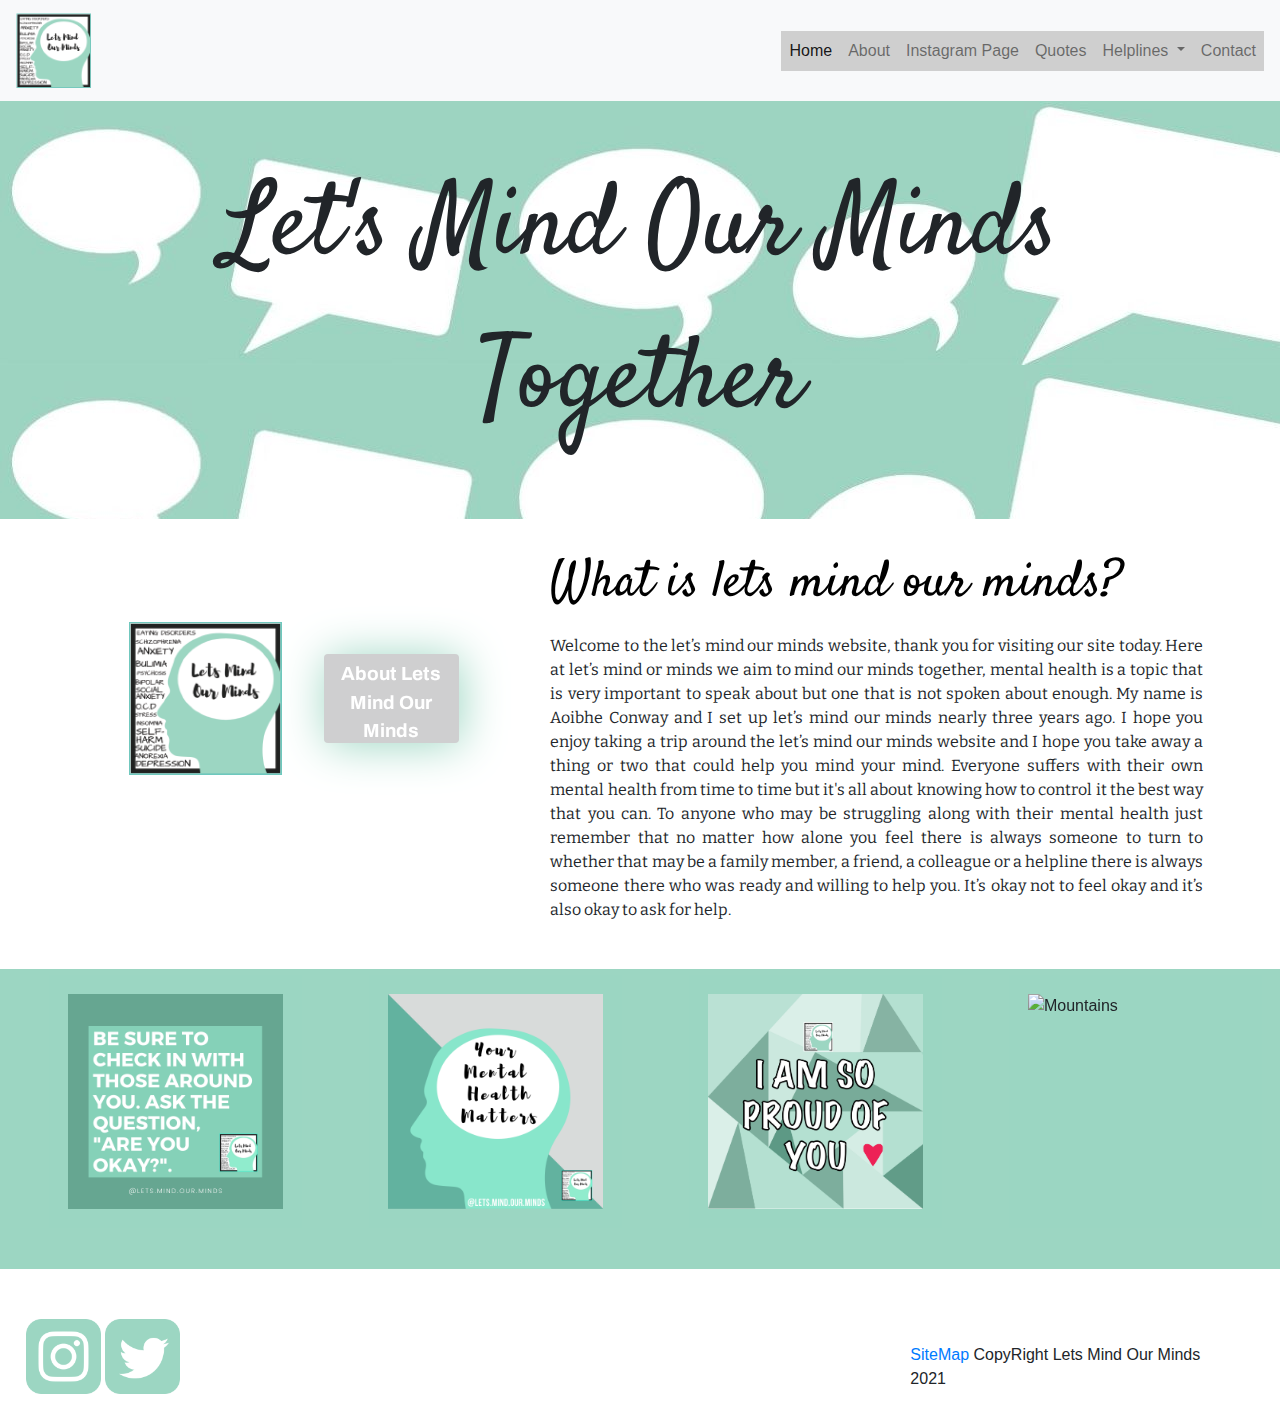
==== commit 8536af04: "Add files via upload" ====
--- a/index.html
+++ b/index.html
@@ -11,19 +11,19 @@
 <link href="style.css" rel="stylesheet" type="text/css">
 <link rel="preconnect" href="https://fonts.gstatic.com">
 <link href="https://fonts.googleapis.com/css2?family=Dancing+Script:wght@600&display=swap" rel="stylesheet">
-	<link rel="preconnect" href="https://fonts.gstatic.com">
+<link rel="preconnect" href="https://fonts.gstatic.com">
 <link href="https://fonts.googleapis.com/css2?family=Satisfy&display=swap" rel="stylesheet">
-	<link rel="preconnect" href="https://fonts.gstatic.com">
+<link rel="preconnect" href="https://fonts.gstatic.com">
 <link href="https://fonts.googleapis.com/css2?family=Tajawal:wght@300&display=swap" rel="stylesheet">
-	<link rel="preconnect" href="https://fonts.gstatic.com">
+<link rel="preconnect" href="https://fonts.gstatic.com">
 <link href="https://fonts.googleapis.com/css2?family=Bitter:wght@500&display=swap" rel="stylesheet">
-	<link rel="preconnect" href="https://fonts.gstatic.com">
+<link rel="preconnect" href="https://fonts.gstatic.com">
 <link href="https://fonts.googleapis.com/css2?family=Archivo:wght@700&display=swap" rel="stylesheet">
 </head>
 
 <body style="padding-top: 70px">
 <nav class="navbar fixed-top navbar-expand-lg navbar-light bg-light"> <a class="navbar-brand" href="index.html"><img src="images/Untitled-1.png" alt=""></a>
-<button class="navbar-toggler" type="button" data-toggle="collapse" data-target="#navbarSupportedContent1" aria-controls="navbarSupportedContent1" aria-expanded="false" aria-label="Toggle navigation"> <span class="navbar-toggler-icon"></span> </button>
+  <button class="navbar-toggler" type="button" data-toggle="collapse" data-target="#navbarSupportedContent1" aria-controls="navbarSupportedContent1" aria-expanded="false" aria-label="Toggle navigation"> <span class="navbar-toggler-icon"></span> </button>
   <div class="collapse navbar-collapse" id="navbarSupportedContent1">
     <ul class="navbar-nav ml-auto">
       <li class="nav-item "> <a class="nav-link active" href="index.html" current="active">Home<span class="sr-only">(current)</span></a> </li>
@@ -48,8 +48,7 @@
   <div class="divhome" > <img class="head roll-in-left" src="images/Untitled-1.png" data-micron="tada" width="200" height="200" alt="" /> <a href="about.html">
     <button onclick="about.html" class="btn btn-info hvr-wobble-horizontal">About Lets Mind Our Minds</button>
     </a>
-    <p>Welcome to the let’s mind our minds website, thank you for visiting our site today. Here at let’s mind or minds we aim to mind our minds together, mental health is a topic that is very important to speak about but one that is not spoken about enough. My name is Aoibhe Conway and I set up let’s mind our minds nearly three years ago. I hope you enjoy taking a trip around the let’s mind our minds website and I hope you take away a thing or two that could help you mind your mind. Everyone suffers with their own mental health from time to time but it's all about knowing how to control it the best way that you can. To anyone who may be struggling along with their mental health just remember that no matter how alone you feel there is always someone to turn to whether that may be a family member, a friend, a colleague or a helpline there is always someone there who was ready and willing to help you. It’s okay not to feel okay and it’s also okay to ask for help.
-	  </p>
+    <p>Welcome to the let’s mind our minds website, thank you for visiting our site today. Here at let’s mind or minds we aim to mind our minds together, mental health is a topic that is very important to speak about but one that is not spoken about enough. My name is Aoibhe Conway and I set up let’s mind our minds nearly three years ago. I hope you enjoy taking a trip around the let’s mind our minds website and I hope you take away a thing or two that could help you mind your mind. Everyone suffers with their own mental health from time to time but it's all about knowing how to control it the best way that you can. To anyone who may be struggling along with their mental health just remember that no matter how alone you feel there is always someone to turn to whether that may be a family member, a friend, a colleague or a helpline there is always someone there who was ready and willing to help you. It’s okay not to feel okay and it’s also okay to ask for help. </p>
   </div>
 </div>
 <div class="div3">
@@ -63,8 +62,7 @@
 <br>
 <footer class="footer">
   <div class="image1 "> <a href="https://www.instagram.com/lets.mind.our.minds/"><img class="footerimage hvr-buzz" src="images/Instagram copy.png" width="400" height="400" alt=""/></a> <a href="https://twitter.com/mind_our_minds"><img class="footerimage hvr-buzz" src="images/Twitter copy.png" width="1687" height="1687" alt=""/></a>
- 
-    <div class="sitemap"><a href="sitemap.html">SiteMap</a>CopyRight Lets Mind Our Minds 2021</div>
+    <div class="sitemap"><a href="sitemap.html">SiteMap</a> CopyRight Lets Mind Our Minds 2021</div>
   </div>
 </footer>
 <script src="js/jquery-3.4.1.min.js"></script> 
--- a/style.css
+++ b/style.css
@@ -39,7 +39,7 @@
   margin-bottom: 2%;
   margin-left: 2%;
   text-align: justify;
-	 font-family: 'Bitter', serif;
+  font-family: 'Bitter', serif;
 }
 .div2 img {
   width: 25%;
@@ -352,9 +352,8 @@
   -webkit-animation: scale-in-hor-center 0.5s cubic-bezier(0.250, 0.460, 0.450, 0.940) both;
   animation: scale-in-hor-center 0.5s cubic-bezier(0.250, 0.460, 0.450, 0.940) both;
 }
-
-.text-justify{
-	font-family: 'Bitter', serif;
+.text-justify {
+  font-family: 'Bitter', serif;
 }
 /* ----------------------------------------------
  * Generated by Animista on 2021-4-28 19:19:32
@@ -726,14 +725,14 @@
     width: 95%;
     height: 200px;
     display: grid;
-    grid-gap: 18px;
+    grid-gap: 20px;
     grid-template-columns: repeat(3, 1fr);
     padding: 5%;
     padding-bottom: 90%;
     margin: auto;
   }
   .box {
-    padding: 4px;
+    padding: 5px;
     background-color: #9BD6C2;
     font-family: 'Bitter', serif;
     font-size: 22px;
@@ -741,11 +740,13 @@
     display: block;
     padding-top: 3%;
   }
-  .carousel-inner .carousel-item.active .d-block.mx-auto {
-  width: 350px;
-  height: 1050px;
-	 padding-top: 120%;
-}
+  .carousel-inner .d-block.mx-auto {
+    width: 300px;
+    height: 1000px;
+  }
+  .carousel-item {
+    padding-top: 50%;
+  }
   .helpline {
     width: 100%;
     height: 20%;
@@ -770,4 +771,4 @@
   .head {
     width: 25%;
   }
-}
+}